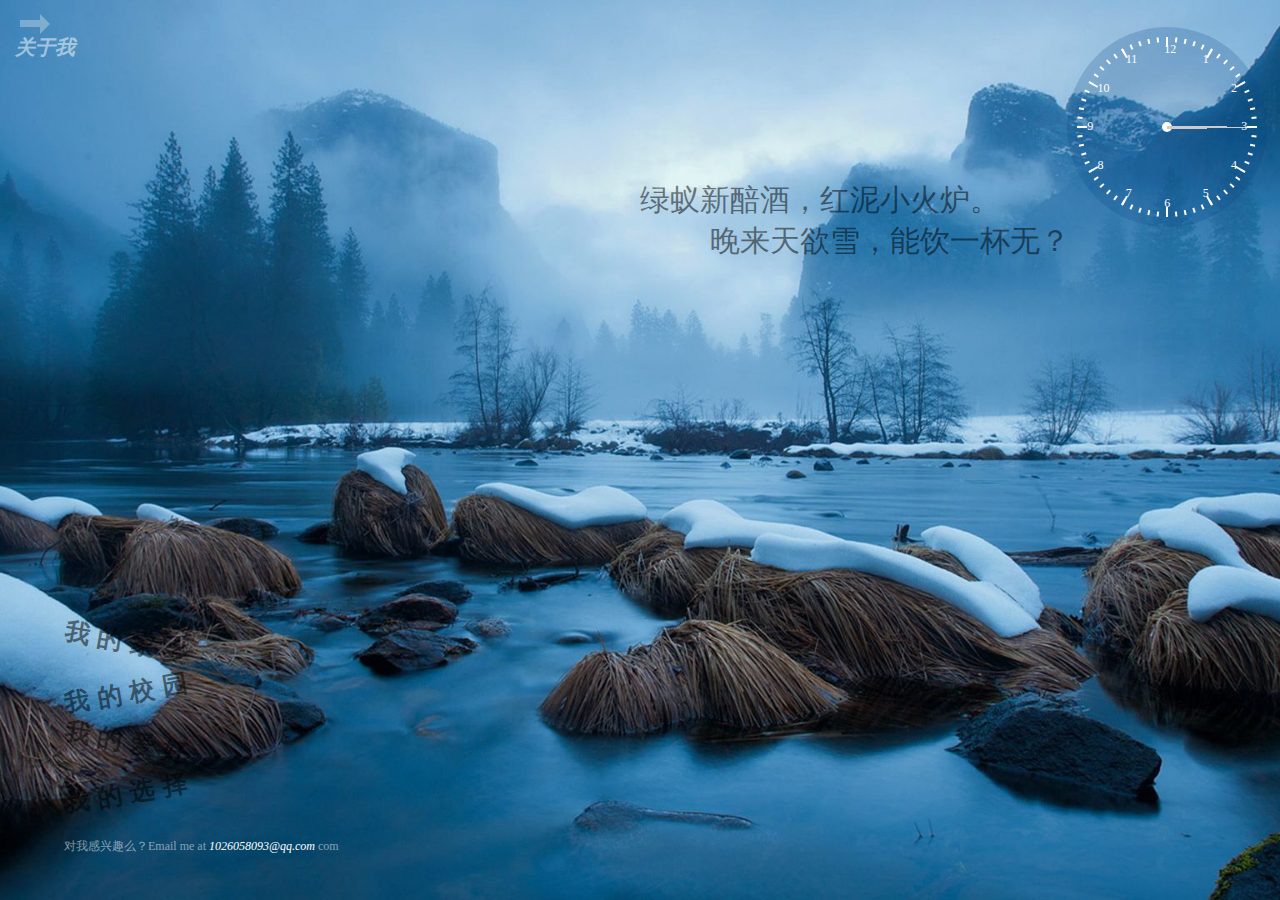
==== index.html @ 9dd5feaf "Add files via upload" ====
<!doctype html>
<html>
<head>
<meta charset="utf-8">
<title>我的主页</title>
<link rel="stylesheet" type="text/css" href="css/reset.css"/>
<link rel="stylesheet" type="text/css" href="css/index.css"/>
<script type="text/javascript" src="js/common.js"></script>
<script type="text/javascript" src="js/index.js"></script>
</head>

<body>
<!--<div class="wrapper">-->
	<div class="self_introduction">
    	<h2>了解我…</h2>
    	<p>这是一个普通的不能在普通的开场了，我的名字叫陈宇波，我的家乡在太湖之滨--无锡，目前读研于南京邮电大学。目前正在如火如荼地寻找着自己的第一份工作。</p>
        <p>那个陌生人身上散发出色彩斑斓的能量，它们华丽地旋转着，飞舞在他背后，好似一件斗篷；环绕在他强壮的头颅上，如一顶皇冠般闪耀着光芒。他的声音在耳中和脑中都能听得真真切切，

这声音在血液中流淌，就像一首遗忘已久而又突然忆起的甜美的歌。
他承诺的东西很诱人，令他激动，让他的心止不住地渴望。但是，但是……什么地方仍然有些……
当他离开之后，艾瑞达的三位领袖转向彼此，轻柔地开口说出仅在三人之间分享的话语。
"和他承诺给我们的相比，他要求的确实很少，"第一个说。他的声音在物质世界和精神世界中同时回荡着，显示着他的力量。
"这样强大的力量，"第二个喃喃地说，陷入沉思之中。他是优雅的那个，美丽的那个，辉煌而光彩照人。"并且，他说的是实话。他给我们看的一切会成真。没有人可能在这一点上说谎。"
第三个沉默着。他知道，第二个说的是真的。那个强大的生物展示那一切所用的方法是不可能造假的，他们都知道这一点。可是，这个存在，这个……萨格拉斯……他身上有些东西，是维伦

所不喜欢的。
维伦的两位同僚领袖也是他的朋友。他与基尔加丹，三人中最强大、也是最果断的人，尤其亲密。在不知不觉流过的时间中，他们成为朋友已经有好多好多年。现在基尔加丹倾向于接受萨格

拉斯的提议，而对维伦来说，基尔加丹的话比阿克蒙德的观点更加有分量；阿克蒙德的想法虽然大多很好，偶尔却也会因他的虚荣而略显偏颇。
维伦的思绪又转向萨格拉斯展示给他们的影像。无数的世界等待他们去征服，当然，更重要的是，去探索和发现；毕竟，首先，艾瑞达人对知识有着无尽的渴求。对于像他们这样强大的物种

来说，知识就像低等动物眼中的食物和水一样重要。萨格拉斯给他们展示的前景挑逗着他们的神经。那一切都会是他们的，只要……
只要他们对他宣誓效忠。
只要他们承诺他们的人民也忠于他。
"我们的维伦每次都是那么谨慎，"阿克蒙德说。这话本可以理解为一句夸奖，但维伦却从中听出了讽刺的味道。他知道阿克蒙德想怎么做，他也知道现下他的犹豫在阿克蒙德眼里仅仅是个妨

害自己野心的障碍而已。维伦微微一笑。
"没错，我每次都是谨慎的那个……并且有时我的谨慎为我们保存下来的，就像你基尔加丹的决心和你阿克蒙德的冲动一样多。"
两个人都大笑起来，那一刻，维伦真心为他们的感情而感到温暖。接着他们都安静了下来。维伦知道，他们二人早已下定决心。他看着他们离去，心情愈发沉重</p>
	<div class="background"></div>
    </div>
    
    <div class="main">
    	<div class="about_me">关于我</div>
        <div class="poem">
        	<p>绿蚁新醅酒，红泥小火炉。</p>
            <p>晚来天欲雪，能饮一杯无？</p>
        </div>
    	<div class="nav">
        	<h2><a href="My Hometown.html">我的家乡</a></h2>
            <h2><a href="My School.html">我的校园</a></h2>
            <h2><a href="My Hobby.html">我的爱好</a></h2>
            <h2><a href="#">我的选择</a></h2>
            <p>对我感兴趣么？Email me at <a href="mailto:1026058093@qq.com">1026058093@qq.com</a> com</p>
        </div>
        <div class="icon"></div>
        <div class="clock">
            <ul class="hands">
                <li class="cneter"></li>
                <li class="hour-hand"></li>
                <li class="min-hand"></li>
                <li class="second-hand"></li>
            </ul>
            <ul class="hour-scale"></ul>
            <ul class="min-scale"></ul>
            <ol class="number"></ol>
    	</div>
        <div class="mask"></div>
    </div>
<!--</div>-->
</body>
</html>
---- css/index.css ----
@charset "utf-8";
/* CSS Document */
.self_introduction{position:absolute; width:30%; overflow:scroll; left:0; top:0; padding:2%; bottom:0; display:none;}
.self_introduction .background{position:absolute; height:1500px;; top:0; bottom:0; left:0; right:0; background:url(../pic/IMG_2356.JPG) no-repeat center center; background-size:cover; opacity:.5;}
.self_introduction h2{font-size:28px; line-height:40px; width:40%; text-align:center; font-family:STHUPO; font-weight:normal;}
.self_introduction p{font-size:18px; line-height:25px; margin-top:20px;}


.main{position:absolute; width:100%; top:0; right:0; bottom:0; overflow:hidden; background:url(../pic/snow.jpg) no-repeat center center; background-size:cover; background-color:rgba(0,0,0,.3); transition:width 1s ease-in-out;}
.main .mask{position:absolute; top:0; left:0; bottom:0; right:0; background:rgba(0,0,0,.6); display:none;}
.main .about_me{position:absolute; top:35px; left:15px;; font-size:20px; line-height:25px; color:rgba(255,255,255,.5); font-style:italic; font-weight:bold;}
.main .icon{position:absolute; width:20px; height:7px; top:20px; left:20px; background:rgba(255, 255, 255, 0.3); cursor:pointer;}
.main .icon:after{content:""; position:absolute; display:block; width:0; height:0; border-left:10px solid rgba(255, 255, 255, 0.3); border-top:10px solid transparent; border-bottom:10px solid transparent; border-right:10px solid transparent; left:20px; top:-6.5px;}
.main .icon:hover{background:rgba(255, 255, 255, 0.8);}
.main .icon:hover:after{border-left-color:rgba(255, 255, 255, 0.8);}
.main .poem{position:absolute; top:20%; left:50%; font-size:30px; color:rgba(0,0,0,.5); font-family:FZShuTi; animation:poem 2s ease-in-out forwards;}
@keyframes poem{
		0%{transform:skewX(90deg) scale(0.6,0.6);}
		33%{transform:skewX(0deg) scale(1.2,1.2);}
		66%{transform:skewX(-90deg) scale(0.6,0.6);}
		100%{transform:skewX(0deg) scale(1.2,1.2);}
	}

.main .poem > p:last-child{margin-left:70px;}
.main .nav{position:absolute; left:5%; bottom:5%}
.main .nav h2{ line-height:35px;}
.main .nav h2 a{display:inline-block; font-size:25px; letter-spacing:8px; line-height:50px; color:rgba(0,0,0,.5); transition:all 0.6s ease-in-out;}
.main .nav > h2:first-child > a{transform:rotate(10deg);}
.main .nav > h2:nth-child(2) > a{transform:rotate(-10deg);}
.main .nav > h2:nth-child(3) > a{transform:rotate(10deg);}
.main .nav > h2:nth-child(4) > a{transform:rotate(-10deg);}
.main .nav h2 a:hover{color:rgba(0,0,0,1); transform:scale(1.5,1.5);}
.main .nav p{margin-top:20px; color:rgba(255,255,255,.5);}
.main .nav p a{color:#fff; font-style:italic;}
.main .nav p a:hover{font-style:normal;}


.clock{width:200px; height:200px; background:rgba(0%,25%,50%,.2); border-radius:50%; right:1%; top:3%; position:absolute;}
.cneter{position:absolute; width:10px; height:10px; border-radius:5px; background:#fff; left:50%; top:50%; margin-left:-5px; margin-top:-5px;}
.hour-hand{position:absolute; width:40px; height:3px; background:#ccc; top:50%; left:50%; margin-top:-1.5px; transform-origin:left;}
.min-hand{position:absolute; width:60px; height:2px; background:#ccc; top:50%; left:50%; margin-top:-1px; transform-origin:left;}
.second-hand{position:absolute; width:80px; height:1px; background:#ccc; top:50%; left:50%; margin-top:-0.5px; /*margin-left:5px;*/ transform-origin:left;}

.hour-scale li,.min-scale li{position:absolute; height:2px; background:#fff; top:50%; left:50%; margin-top:-1px; transform-origin:left;}
.hour-scale li{width:10px;}
.min-scale li{width:5px;}

.number li{position:absolute; color:#fff;}
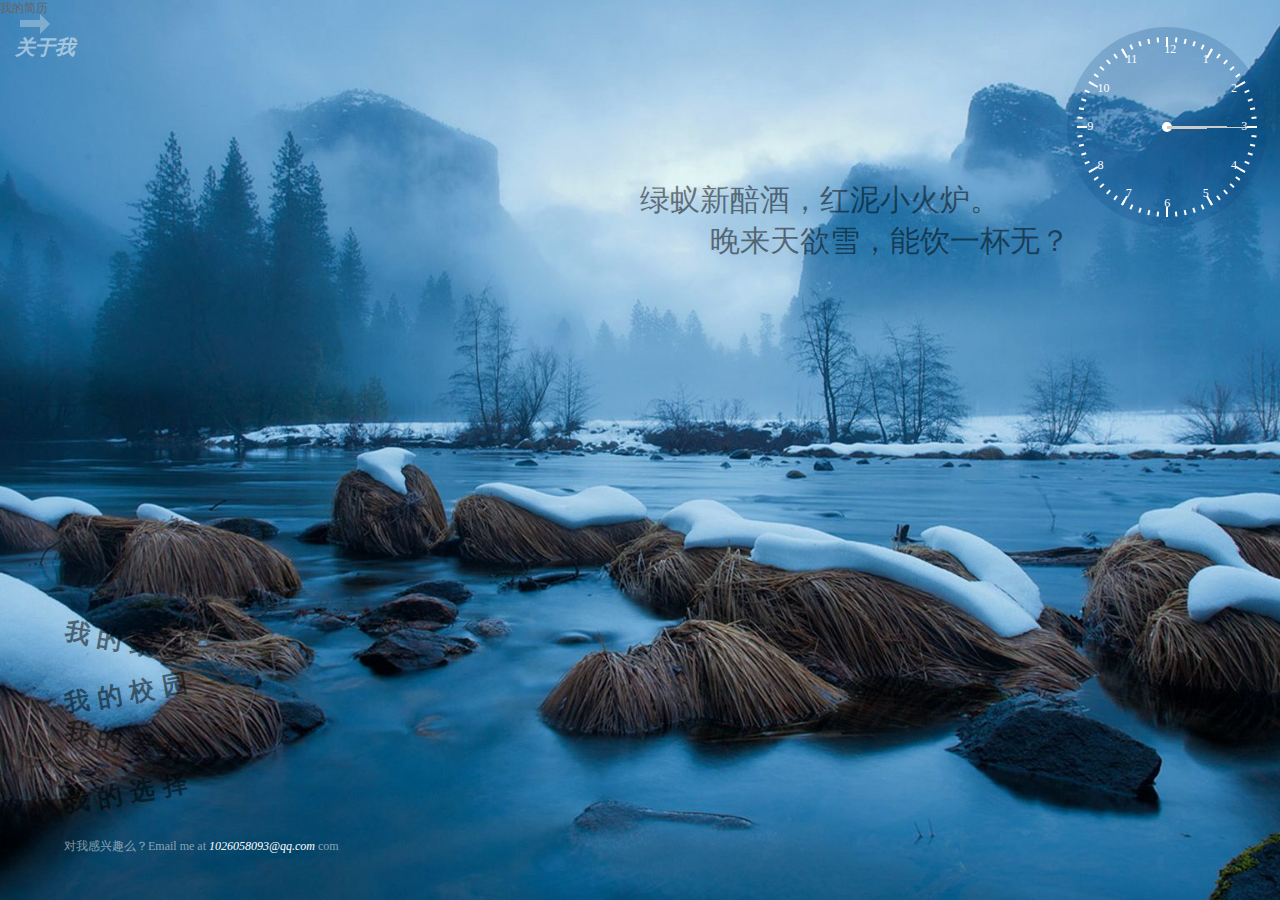
==== commit 032d784b: "Update index.html" ====
--- a/index.html
+++ b/index.html
@@ -42,6 +42,7 @@
     
     <div class="main">
     	<div class="about_me">关于我</div>
+	<div class="resume"><a href="My Rsume.html">我的简历</a></div>
         <div class="poem">
         	<p>绿蚁新醅酒，红泥小火炉。</p>
             <p>晚来天欲雪，能饮一杯无？</p>
